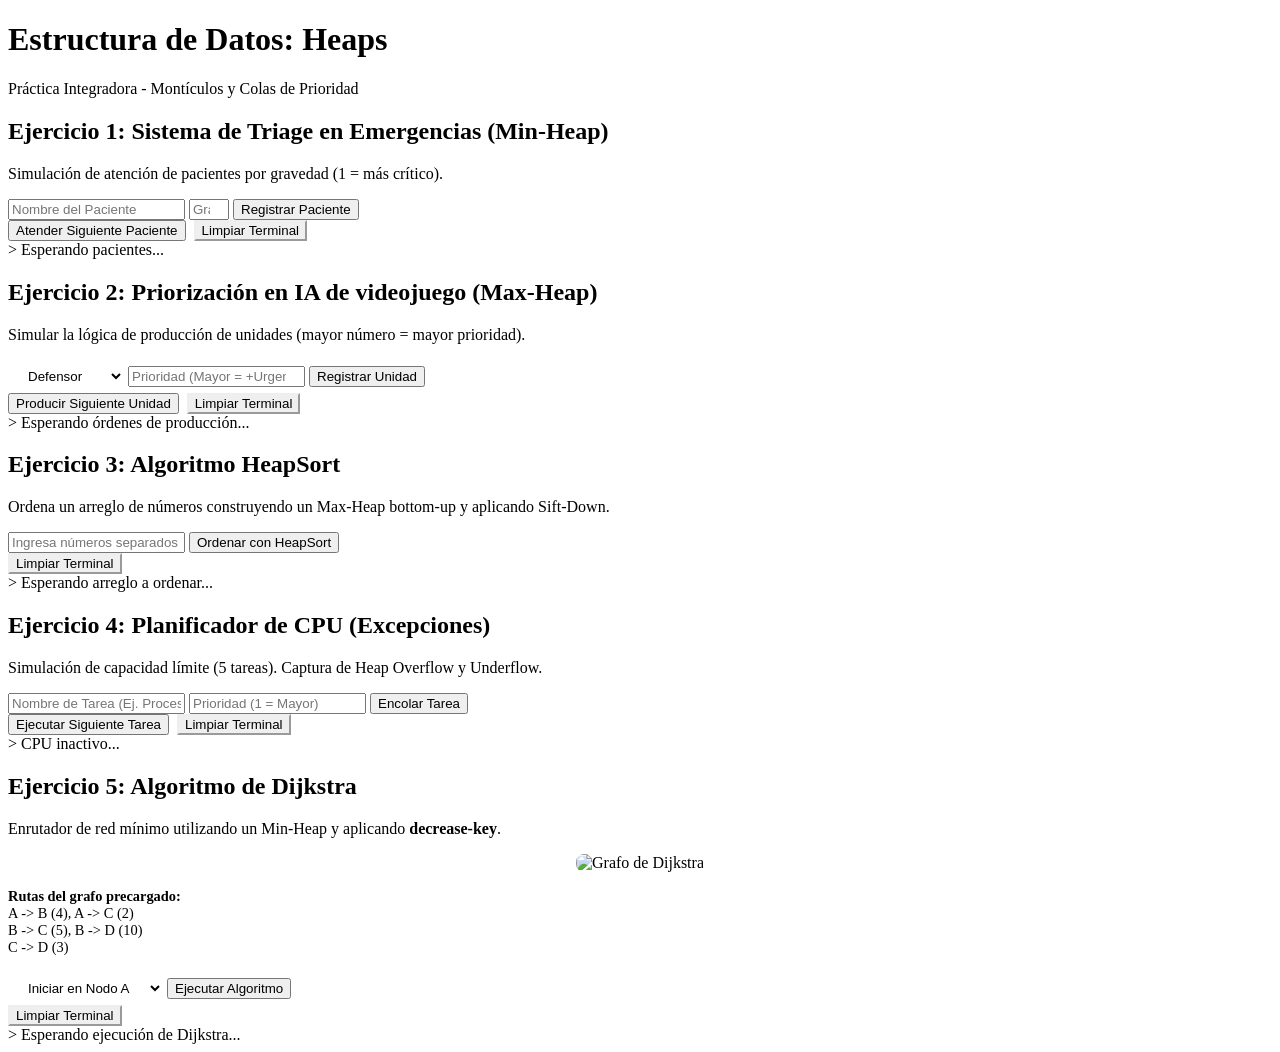
==== unidad5_heaps/static/index.html @ ff05d254 "borrador de heaps" ====
<!DOCTYPE html>
<html lang="es">

<head>
    <meta charset="UTF-8">
    <meta name="viewport" content="width=device-width, initial-scale=1.0">
    <title>Montículos y Colas de Prioridad</title>
    <link rel="stylesheet" href="/static/styles.css">
    <link href="https://fonts.googleapis.com/css2?family=Poppins:wght@300;400;600;700&display=swap" rel="stylesheet">
</head>

<body>
    <div class="container">
        <header class="header">
            <h1 class="main-title">Estructura de Datos: Heaps</h1>
            <p class="subtitle">Práctica Integradora - Montículos y Colas de Prioridad</p>
            <div class="divider"></div>
        </header>

        <div class="content-single">

            <!-- Ejercicio 1: Triage -->
            <div class="panel">
                <div class="panel-header">
                    <h2>Ejercicio 1: Sistema de Triage en Emergencias (Min-Heap)</h2>
                </div>
                <div class="panel-content">
                    <p>Simulación de atención de pacientes por gravedad (1 = más crítico).</p>

                    <div class="form-group">
                        <input type="text" id="t-nombre" placeholder="Nombre del Paciente">
                        <input type="number" id="t-gravedad" placeholder="Gravedad (1-5)" min="1" max="5">
                        <button onclick="addPaciente()" class="btn-primary">Registrar Paciente</button>
                    </div>

                    <div style="display: flex; gap: 0.5rem;">
                        <button onclick="attendPaciente()" class="btn-secondary">Atender Siguiente Paciente</button>
                        <button onclick="clearTerminal('terminal-1')" class="btn-secondary"
                            style="border-color: var(--text-secondary); color: var(--text-secondary);">Limpiar
                            Terminal</button>
                    </div>

                    <div class="terminal-mockup">
                        <div class="terminal-text" id="terminal-1">
                            <span class="prompt">></span> Esperando pacientes...
                        </div>
                    </div>
                </div>
            </div>

            <!-- Plantillas de los siguientes ejercicios (Deshabilitadas visualmente por ahora) -->
            <div class="panel">
                <div class="panel-header">
                    <h2>Ejercicio 2: Priorización en IA de videojuego (Max-Heap)</h2>
                </div>
                <div class="panel-content">
                    <p>Simular la lógica de producción de unidades (mayor número = mayor prioridad).</p>
                    
                    <div class="form-group">
                        <select id="j-tipo" style="background-color: var(--bg-input); color: var(--text-primary); border: 1px solid var(--border-color); padding: 0.5rem 1rem; border-radius: 4px; outline: none; flex: 1;">
                            <option value="Defensor">Defensor</option>
                            <option value="Atacante">Atacante</option>
                            <option value="Trabajador">Trabajador</option>
                        </select>
                        <input type="number" id="j-prioridad" placeholder="Prioridad (Mayor = +Urgente)">
                        <button onclick="addUnidad()" class="btn-primary">Registrar Unidad</button>
                    </div>

                    <div style="display: flex; gap: 0.5rem;">
                        <button onclick="produceUnidad()" class="btn-secondary">Producir Siguiente Unidad</button>
                        <button onclick="clearTerminal('terminal-2')" class="btn-secondary"
                            style="border-color: var(--text-secondary); color: var(--text-secondary);">Limpiar
                            Terminal</button>
                    </div>

                    <div class="terminal-mockup">
                        <div class="terminal-text" id="terminal-2">
                            <span class="prompt">></span> Esperando órdenes de producción...
                        </div>
                    </div>
                </div>
            </div>

            <div class="panel">
                <div class="panel-header">
                    <h2>Ejercicio 3: Algoritmo HeapSort</h2>
                </div>
                <div class="panel-content">
                    <p>Ordena un arreglo de números construyendo un Max-Heap bottom-up y aplicando Sift-Down.</p>
                    
                    <div class="form-group">
                        <input type="text" id="s-arreglo" placeholder="Ingresa números separados por comas (Ej: 1,5,2,8,3)">
                        <button onclick="sortArray()" class="btn-primary">Ordenar con HeapSort</button>
                    </div>

                    <div style="display: flex; gap: 0.5rem;">
                        <button onclick="clearTerminal('terminal-3')" class="btn-secondary"
                            style="border-color: var(--text-secondary); color: var(--text-secondary);">Limpiar
                            Terminal</button>
                    </div>

                    <div class="terminal-mockup">
                        <div class="terminal-text" id="terminal-3">
                            <span class="prompt">></span> Esperando arreglo a ordenar...
                        </div>
                    </div>
                </div>
            </div>

            <div class="panel">
                <div class="panel-header">
                    <h2>Ejercicio 4: Planificador de CPU (Excepciones)</h2>
                </div>
                <div class="panel-content">
                    <p>Simulación de capacidad límite (5 tareas). Captura de Heap Overflow y Underflow.</p>
                    
                    <div class="form-group">
                        <input type="text" id="c-nombre" placeholder="Nombre de Tarea (Ej. Proceso A)">
                        <input type="number" id="c-prioridad" placeholder="Prioridad (1 = Mayor)" min="1">
                        <button onclick="addTareaCPU()" class="btn-primary">Encolar Tarea</button>
                    </div>

                    <div style="display: flex; gap: 0.5rem;">
                        <button onclick="attendTareaCPU()" class="btn-secondary">Ejecutar Siguiente Tarea</button>
                        <button onclick="clearTerminal('terminal-4')" class="btn-secondary"
                            style="border-color: var(--text-secondary); color: var(--text-secondary);">Limpiar
                            Terminal</button>
                    </div>

                    <div class="terminal-mockup">
                        <div class="terminal-text" id="terminal-4">
                            <span class="prompt">></span> CPU inactivo...
                        </div>
                    </div>
                </div>
            </div>

            <div class="panel">
                <div class="panel-header">
                    <h2>Ejercicio 5: Algoritmo de Dijkstra</h2>
                </div>
                <div class="panel-content">
                    <p>Enrutador de red mínimo utilizando un Min-Heap y aplicando <b>decrease-key</b>.</p>
                    <div style="text-align: center; margin: 1rem 0;">
                        <img src="/static/grafo.jpg" alt="Grafo de Dijkstra" style="max-width: 100%; border-radius: 8px; border: 1px solid var(--border-color);">
                    </div>
                    <p style="font-size: 0.9rem; color: var(--text-secondary); margin-bottom: 1rem;">
                        <b>Rutas del grafo precargado:</b><br>
                        A -> B (4), A -> C (2)<br>
                        B -> C (5), B -> D (10)<br>
                        C -> D (3)
                    </p>
                    
                    <div class="form-group">
                        <select id="d-nodo" style="background-color: var(--bg-input); color: var(--text-primary); border: 1px solid var(--border-color); padding: 0.5rem 1rem; border-radius: 4px; outline: none; flex: 1;">
                            <option value="A">Iniciar en Nodo A</option>
                            <option value="B">Iniciar en Nodo B</option>
                            <option value="C">Iniciar en Nodo C</option>
                            <option value="D">Iniciar en Nodo D</option>
                        </select>
                        <button onclick="runDijkstra()" class="btn-primary">Ejecutar Algoritmo</button>
                    </div>

                    <div style="display: flex; gap: 0.5rem;">
                        <button onclick="clearTerminal('terminal-5')" class="btn-secondary"
                            style="border-color: var(--text-secondary); color: var(--text-secondary);">Limpiar
                            Terminal</button>
                    </div>

                    <div class="terminal-mockup">
                        <div class="terminal-text" id="terminal-5">
                            <span class="prompt">></span> Esperando ejecución de Dijkstra...
                        </div>
                    </div>
                </div>
            </div>

        </div>
    </div>
    <script src="/static/script.js"></script>
</body>

</html>
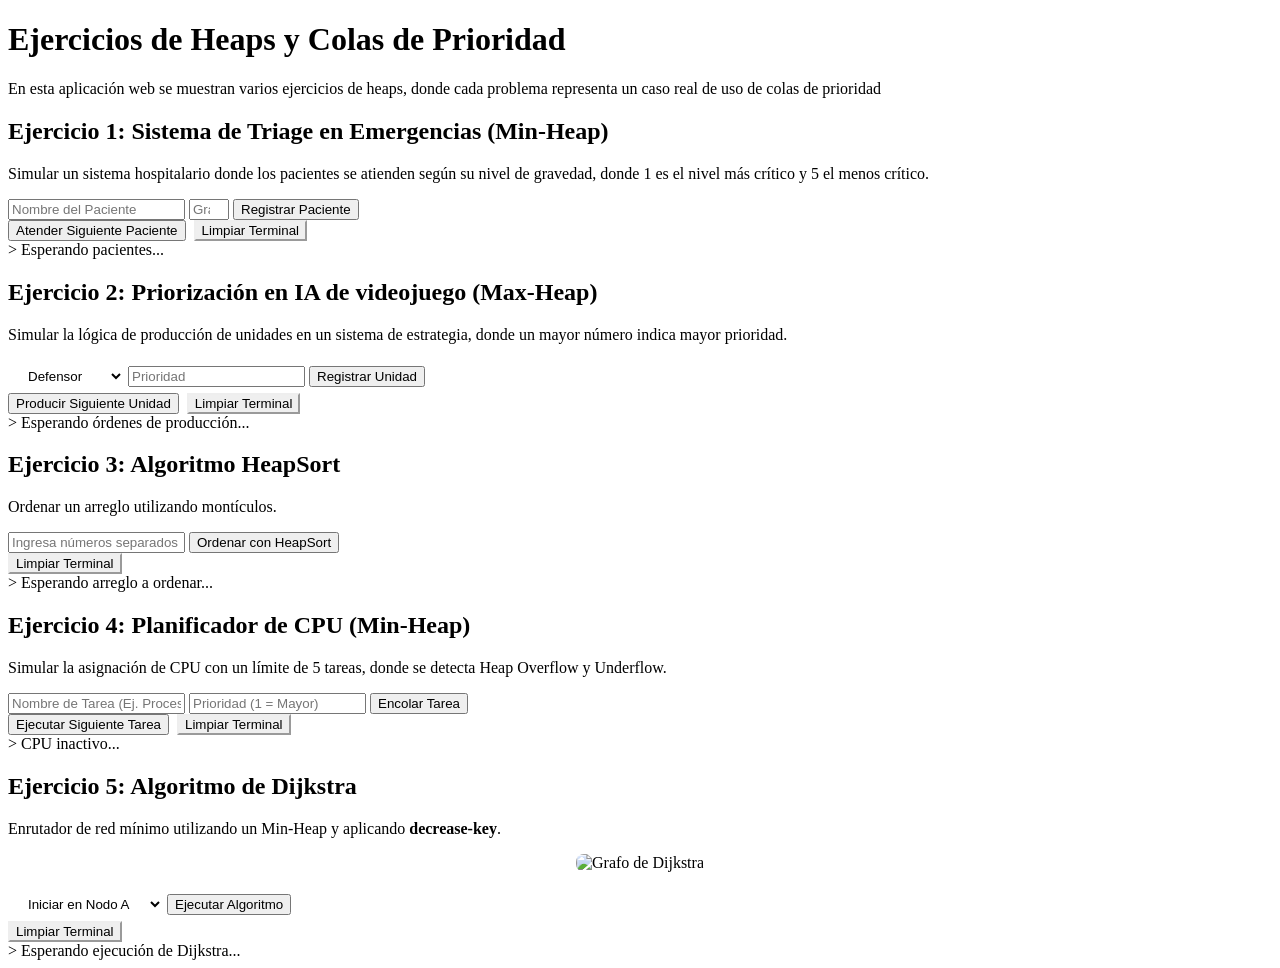
==== commit 5420418e: "Se terminaron los ejercicios de heaps" ====
--- a/unidad5_heaps/static/index.html
+++ b/unidad5_heaps/static/index.html
@@ -4,7 +4,7 @@
 <head>
     <meta charset="UTF-8">
     <meta name="viewport" content="width=device-width, initial-scale=1.0">
-    <title>Montículos y Colas de Prioridad</title>
+    <title>Heaps y Colas de Prioridad</title>
     <link rel="stylesheet" href="/static/styles.css">
     <link href="https://fonts.googleapis.com/css2?family=Poppins:wght@300;400;600;700&display=swap" rel="stylesheet">
 </head>
@@ -12,24 +12,27 @@
 <body>
     <div class="container">
         <header class="header">
-            <h1 class="main-title">Estructura de Datos: Heaps</h1>
-            <p class="subtitle">Práctica Integradora - Montículos y Colas de Prioridad</p>
+            <h1 class="main-title">Ejercicios de Heaps y Colas de Prioridad</h1>
+            <p class="subtitle">En esta aplicación web se muestran varios ejercicios de heaps, donde cada problema
+                representa un caso real de uso de colas de prioridad</p>
             <div class="divider"></div>
         </header>
 
         <div class="content-single">
 
-            <!-- Ejercicio 1: Triage -->
+            <!-- Ejercicio 1: Sistema de Triage en Emergencias (Min-Heap) -->
             <div class="panel">
                 <div class="panel-header">
                     <h2>Ejercicio 1: Sistema de Triage en Emergencias (Min-Heap)</h2>
                 </div>
                 <div class="panel-content">
-                    <p>Simulación de atención de pacientes por gravedad (1 = más crítico).</p>
+                    <p>Simular un sistema hospitalario donde los pacientes se atienden según su nivel de
+                        gravedad, donde 1 es el nivel más crítico y 5 el menos crítico.</p>
 
                     <div class="form-group">
                         <input type="text" id="t-nombre" placeholder="Nombre del Paciente">
-                        <input type="number" id="t-gravedad" placeholder="Gravedad (1-5)" min="1" max="5">
+                        <input type="number" id="t-gravedad" placeholder="Gravedad (1-5)" min="1" max="5"
+                            oninput="this.value = this.value.replace(/[^0-9]/g, '')">
                         <button onclick="addPaciente()" class="btn-primary">Registrar Paciente</button>
                     </div>
 
@@ -48,21 +51,24 @@
                 </div>
             </div>
 
-            <!-- Plantillas de los siguientes ejercicios (Deshabilitadas visualmente por ahora) -->
+            <!-- Ejercicio 2: Priorización en IA de videojuego (Max-Heap) -->
             <div class="panel">
                 <div class="panel-header">
                     <h2>Ejercicio 2: Priorización en IA de videojuego (Max-Heap)</h2>
                 </div>
                 <div class="panel-content">
-                    <p>Simular la lógica de producción de unidades (mayor número = mayor prioridad).</p>
-                    
+                    <p>Simular la lógica de producción de unidades en un sistema de estrategia, donde un mayor número
+                        indica mayor prioridad.</p>
+
                     <div class="form-group">
-                        <select id="j-tipo" style="background-color: var(--bg-input); color: var(--text-primary); border: 1px solid var(--border-color); padding: 0.5rem 1rem; border-radius: 4px; outline: none; flex: 1;">
+                        <select id="j-tipo"
+                            style="background-color: var(--bg-input); color: var(--text-primary); border: 1px solid var(--border-color); padding: 0.5rem 1rem; border-radius: 4px; outline: none; flex: 1;">
                             <option value="Defensor">Defensor</option>
                             <option value="Atacante">Atacante</option>
                             <option value="Trabajador">Trabajador</option>
                         </select>
-                        <input type="number" id="j-prioridad" placeholder="Prioridad (Mayor = +Urgente)">
+                        <input type="number" id="j-prioridad" placeholder="Prioridad" min="1"
+                            oninput="this.value = this.value.replace(/[^0-9]/g, '')">
                         <button onclick="addUnidad()" class="btn-primary">Registrar Unidad</button>
                     </div>
 
@@ -81,15 +87,18 @@
                 </div>
             </div>
 
+            <!-- Ejercicio 3: Algoritmo HeapSort -->
             <div class="panel">
                 <div class="panel-header">
                     <h2>Ejercicio 3: Algoritmo HeapSort</h2>
                 </div>
                 <div class="panel-content">
-                    <p>Ordena un arreglo de números construyendo un Max-Heap bottom-up y aplicando Sift-Down.</p>
-                    
+                    <p>Ordenar un arreglo utilizando montículos.</p>
+
                     <div class="form-group">
-                        <input type="text" id="s-arreglo" placeholder="Ingresa números separados por comas (Ej: 1,5,2,8,3)">
+                        <input type="text" id="s-arreglo"
+                            placeholder="Ingresa números separados por comas (Ej: 1,5,2,8,3)"
+                            oninput="this.value = this.value.replace(/[^0-9,]/g, '')">
                         <button onclick="sortArray()" class="btn-primary">Ordenar con HeapSort</button>
                     </div>
 
@@ -107,16 +116,19 @@
                 </div>
             </div>
 
+            <!-- Ejercicio 4: Planificador de CPU (Min-Heap) -->
             <div class="panel">
                 <div class="panel-header">
-                    <h2>Ejercicio 4: Planificador de CPU (Excepciones)</h2>
+                    <h2>Ejercicio 4: Planificador de CPU (Min-Heap)</h2>
                 </div>
                 <div class="panel-content">
-                    <p>Simulación de capacidad límite (5 tareas). Captura de Heap Overflow y Underflow.</p>
-                    
+                    <p>Simular la asignación de CPU con un límite de 5 tareas, donde se detecta Heap Overflow y
+                        Underflow.</p>
+
                     <div class="form-group">
                         <input type="text" id="c-nombre" placeholder="Nombre de Tarea (Ej. Proceso A)">
-                        <input type="number" id="c-prioridad" placeholder="Prioridad (1 = Mayor)" min="1">
+                        <input type="number" id="c-prioridad" placeholder="Prioridad (1 = Mayor)" min="1"
+                            oninput="this.value = this.value.replace(/[^0-9]/g, '')">
                         <button onclick="addTareaCPU()" class="btn-primary">Encolar Tarea</button>
                     </div>
 
@@ -135,6 +147,7 @@
                 </div>
             </div>
 
+            <!-- Ejercicio 5: Algoritmo de Dijkstra -->
             <div class="panel">
                 <div class="panel-header">
                     <h2>Ejercicio 5: Algoritmo de Dijkstra</h2>
@@ -142,17 +155,13 @@
                 <div class="panel-content">
                     <p>Enrutador de red mínimo utilizando un Min-Heap y aplicando <b>decrease-key</b>.</p>
                     <div style="text-align: center; margin: 1rem 0;">
-                        <img src="/static/grafo.jpg" alt="Grafo de Dijkstra" style="max-width: 100%; border-radius: 8px; border: 1px solid var(--border-color);">
+                        <img src="/static/grafo.jpg" alt="Grafo de Dijkstra"
+                            style="max-width: 100%; border-radius: 8px; border: 1px solid var(--border-color);">
                     </div>
-                    <p style="font-size: 0.9rem; color: var(--text-secondary); margin-bottom: 1rem;">
-                        <b>Rutas del grafo precargado:</b><br>
-                        A -> B (4), A -> C (2)<br>
-                        B -> C (5), B -> D (10)<br>
-                        C -> D (3)
-                    </p>
-                    
+
                     <div class="form-group">
-                        <select id="d-nodo" style="background-color: var(--bg-input); color: var(--text-primary); border: 1px solid var(--border-color); padding: 0.5rem 1rem; border-radius: 4px; outline: none; flex: 1;">
+                        <select id="d-nodo"
+                            style="background-color: var(--bg-input); color: var(--text-primary); border: 1px solid var(--border-color); padding: 0.5rem 1rem; border-radius: 4px; outline: none; flex: 1;">
                             <option value="A">Iniciar en Nodo A</option>
                             <option value="B">Iniciar en Nodo B</option>
                             <option value="C">Iniciar en Nodo C</option>
